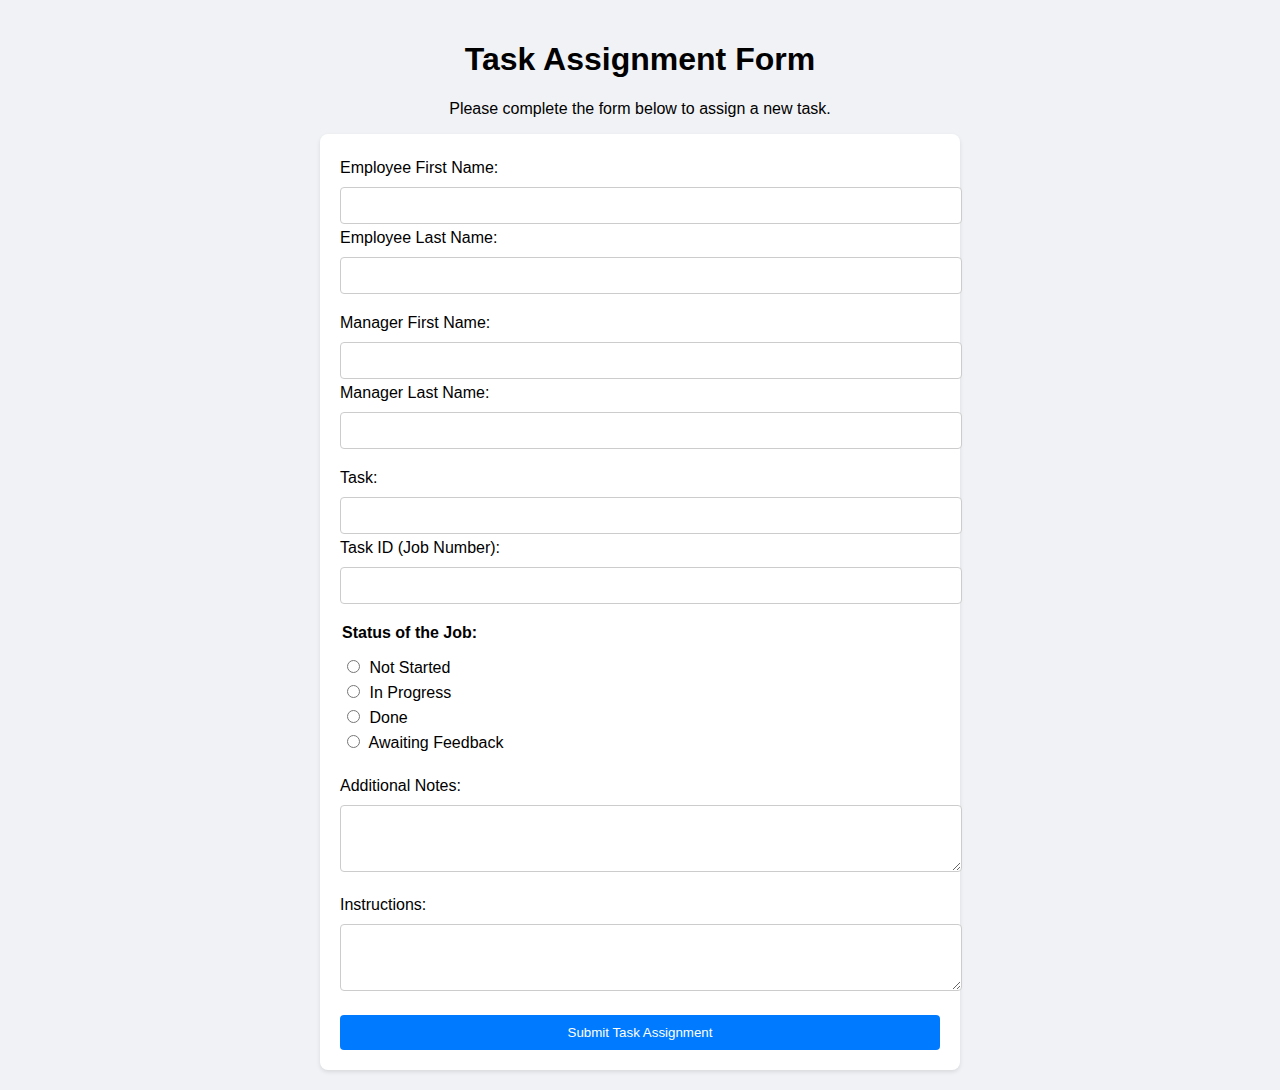
==== index.html @ e8760294 "initial addition of files" ====
<!DOCTYPE html>
<html lang="en">
<head>
    <meta charset="UTF-8">
    <meta name="viewport" content="width=device-width, initial-scale=1.0">
    <title>Task Assignment Form</title>
    <link rel="stylesheet" href="style.css">
</head>
<body>
    <header>
        <h1>Task Assignment Form</h1>
        <p>Please complete the form below to assign a new task.</p>
    </header>
    <main>
        <form action="https://formspree.io/YOUR_FORMSPREE_ENDPOINT" method="POST" id="taskAssignmentForm">
            <div class="form-group">
                <label for="employeeFirstName">Employee First Name:</label>
                <input type="text" id="employeeFirstName" name="employeeFirstName" required>
                
                <label for="employeeLastName">Employee Last Name:</label>
                <input type="text" id="employeeLastName" name="employeeLastName" required>
            </div>

            <div class="form-group">
                <label for="managerFirstName">Manager First Name:</label>
                <input type="text" id="managerFirstName" name="managerFirstName" required>
                
                <label for="managerLastName">Manager Last Name:</label>
                <input type="text" id="managerLastName" name="managerLastName" required>
            </div>

            <div class="form-group">
                <label for="task">Task:</label>
                <input type="text" id="task" name="task" required>

                <label for="taskId">Task ID (Job Number):</label>
                <input type="text" id="taskId" name="taskId" required>
            </div>

            <fieldset class="form-group">
                <legend>Status of the Job:</legend>
                <label><input type="radio" name="status" value="Not Started" required> Not Started</label>
                <label><input type="radio" name="status" value="In Progress"> In Progress</label>
                <label><input type="radio" name="status" value="Done"> Done</label>
                <label><input type="radio" name="status" value="Awaiting Feedback"> Awaiting Feedback</label>
            </fieldset>

            <div class="form-group">
                <label for="additionalNotes">Additional Notes:</label>
                <textarea id="additionalNotes" name="additionalNotes" rows="3"></textarea>
            </div>

            <div class="form-group">
                <label for="instructions">Instructions:</label>
                <textarea id="instructions" name="instructions" rows="3"></textarea>
            </div>

            <button type="submit">Submit Task Assignment</button>
        </form>
    </main>
</body>
</html>
---- style.css ----
body {
    font-family: Arial, sans-serif;
    background-color: #f0f2f5;
    margin: 0;
    padding: 20px;
}

header {
    text-align: center;
}

form {
    max-width: 600px;
    margin: auto;
    background: #fff;
    padding: 20px;
    border-radius: 8px;
    box-shadow: 0 2px 4px rgba(0,0,0,0.1);
}

.form-group, fieldset {
    margin-bottom: 20px;
}

label {
    display: block;
    margin: 5px 0;
}

input[type="text"],
textarea {
    width: 100%;
    padding: 10px;
    margin-top: 5px;
    border: 1px solid #ccc;
    border-radius: 4px;
}

fieldset {
    border: none;
    padding: 0;
}

legend {
    padding: 0;
    margin-bottom: 10px;
    font-weight: bold;
}

label input[type="radio"] {
    margin-right: 5px;
}

button {
    width: 100%;
    padding: 10px;
    background-color: #007bff;
    color: white;
    border: none;
    border-radius: 4px;
    cursor: pointer;
}

button:hover {
    background-color: #0056b3;
}
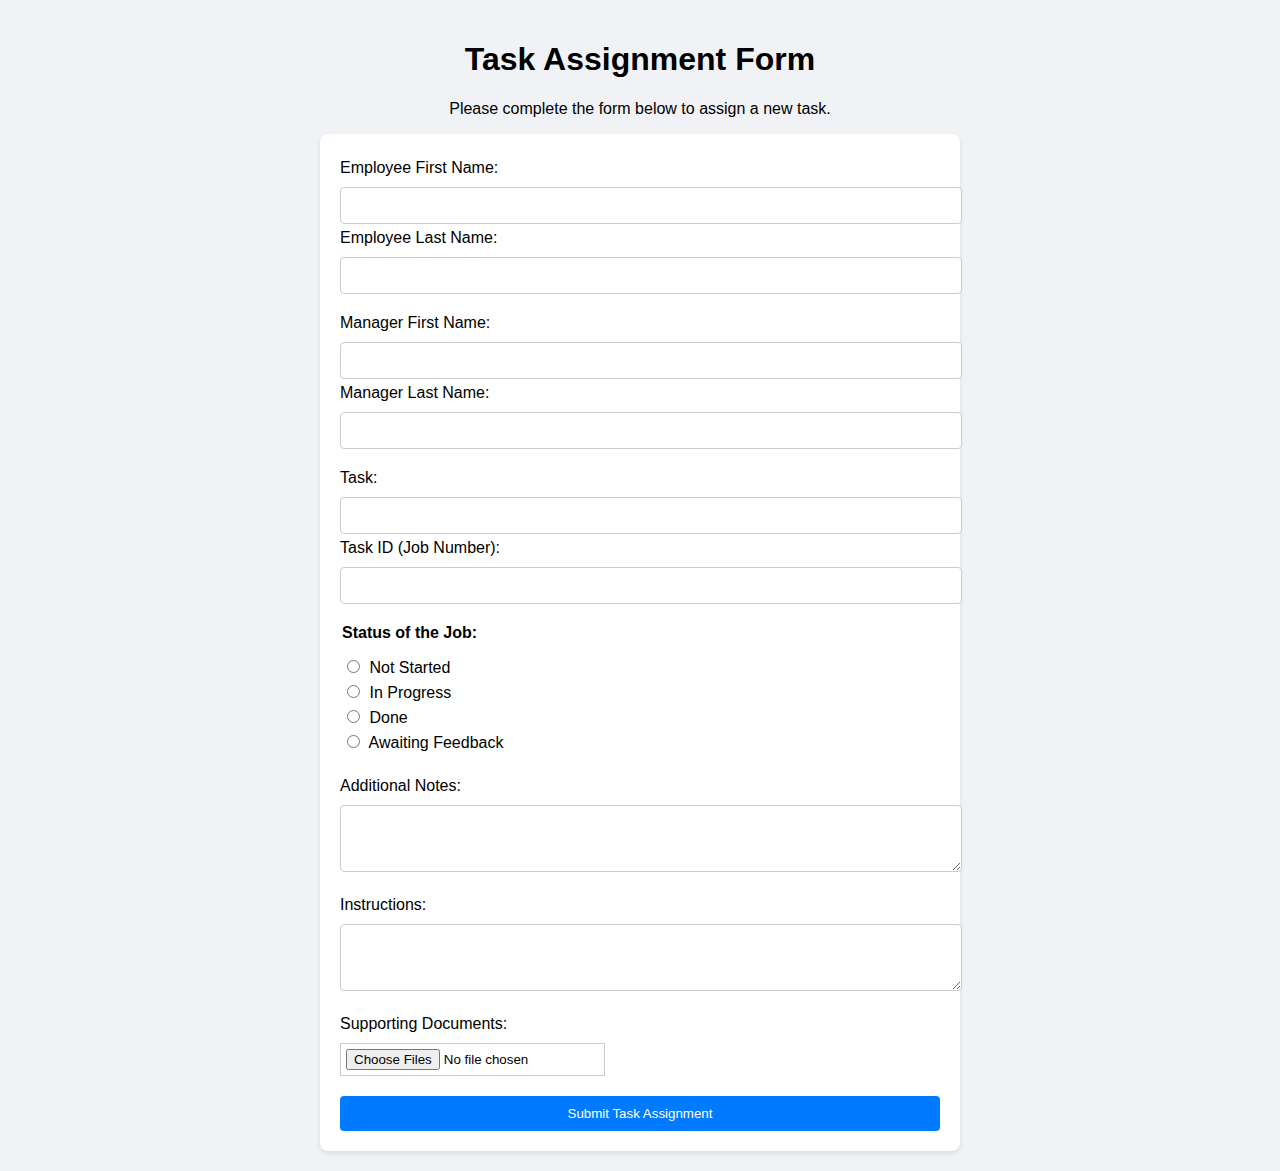
==== commit b29020ba: "modify index.html and style.css" ====
--- a/index.html
+++ b/index.html
@@ -1,11 +1,13 @@
 <!DOCTYPE html>
 <html lang="en">
+
 <head>
     <meta charset="UTF-8">
     <meta name="viewport" content="width=device-width, initial-scale=1.0">
     <title>Task Assignment Form</title>
     <link rel="stylesheet" href="style.css">
 </head>
+
 <body>
     <header>
         <h1>Task Assignment Form</h1>
@@ -16,7 +18,7 @@
             <div class="form-group">
                 <label for="employeeFirstName">Employee First Name:</label>
                 <input type="text" id="employeeFirstName" name="employeeFirstName" required>
-                
+
                 <label for="employeeLastName">Employee Last Name:</label>
                 <input type="text" id="employeeLastName" name="employeeLastName" required>
             </div>
@@ -24,7 +26,7 @@
             <div class="form-group">
                 <label for="managerFirstName">Manager First Name:</label>
                 <input type="text" id="managerFirstName" name="managerFirstName" required>
-                
+
                 <label for="managerLastName">Manager Last Name:</label>
                 <input type="text" id="managerLastName" name="managerLastName" required>
             </div>
@@ -55,8 +57,17 @@
                 <textarea id="instructions" name="instructions" rows="3"></textarea>
             </div>
 
+
+
+            <!-- New document attachment field added -->
+            <div class="form-group">
+                <label for="supportingDocuments">Supporting Documents:</label>
+                <input type="file" id="supportingDocuments" name="supportingDocuments" accept=".pdf,.docx,.xlsx,.jpg,.png" multiple>
+            </div>
+
             <button type="submit">Submit Task Assignment</button>
         </form>
     </main>
 </body>
-</html>
+
+</html>--- a/style.css
+++ b/style.css
@@ -15,10 +15,11 @@
     background: #fff;
     padding: 20px;
     border-radius: 8px;
-    box-shadow: 0 2px 4px rgba(0,0,0,0.1);
+    box-shadow: 0 2px 4px rgba(0, 0, 0, 0.1);
 }
 
-.form-group, fieldset {
+.form-group,
+fieldset {
     margin-bottom: 20px;
 }
 
@@ -64,3 +65,10 @@
 button:hover {
     background-color: #0056b3;
 }
+
+input[type="file"] {
+    background-color: #fff;
+    border: 1px solid #ccc;
+    padding: 5px;
+    margin-top: 5px;
+}